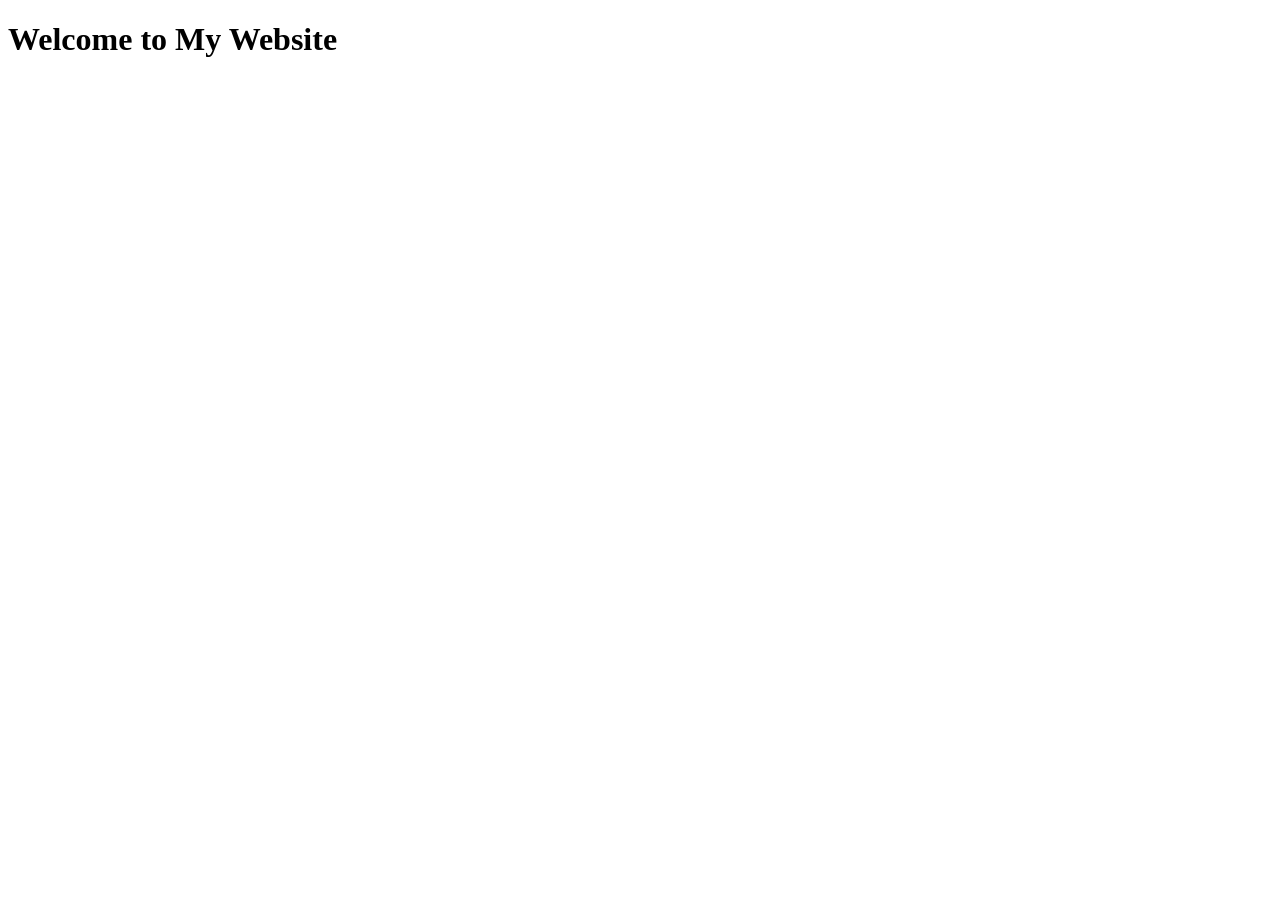
==== src/index.html @ 834e08d5 "Read me added" ====
<!DOCTYPE html>
<html lang="en">
<head>
    <meta charset="UTF-8">
    <meta name="viewport" content="width=device-width, initial-scale=1.0">
    <title>My Personal Website</title>
    <link rel="stylesheet" href="styles.css">
</head>
<body>



<head>
    <title>My Personal Website</title>
</head>
<h1>Welcome to My Website</h1>
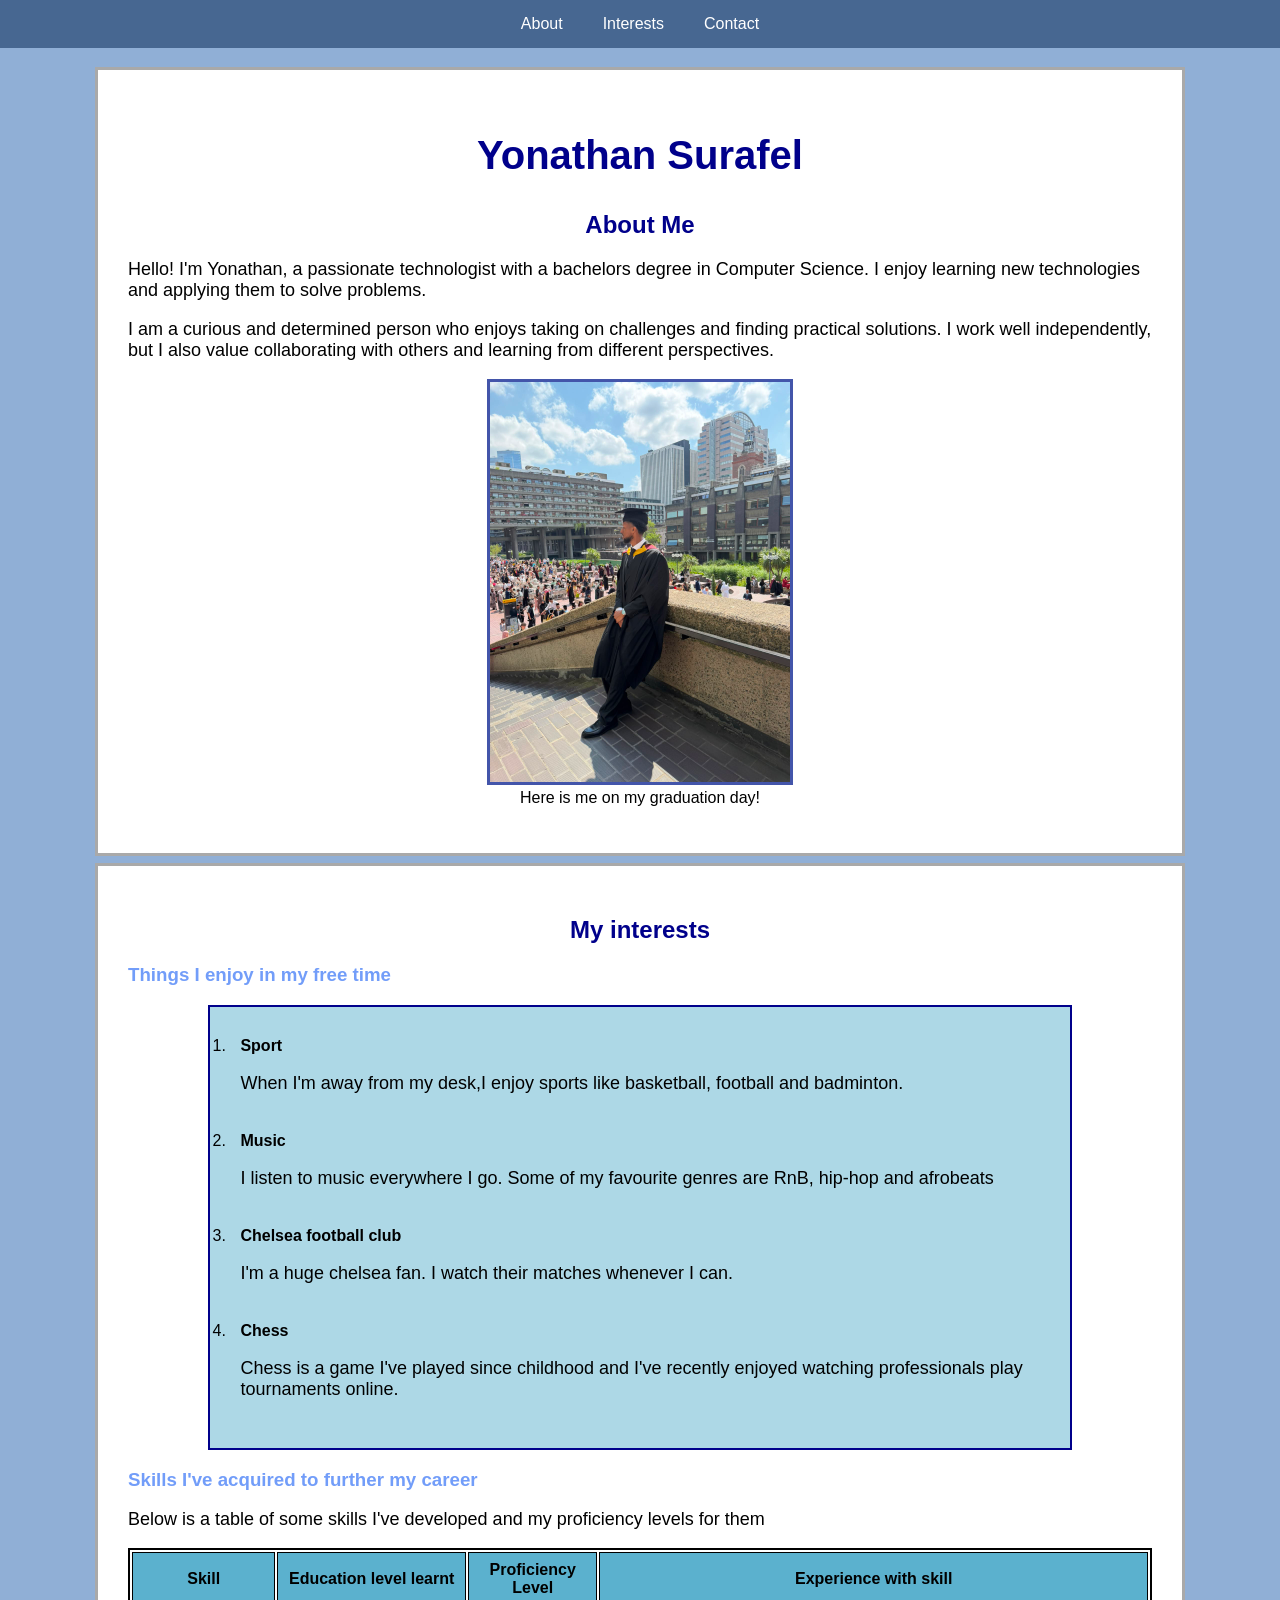
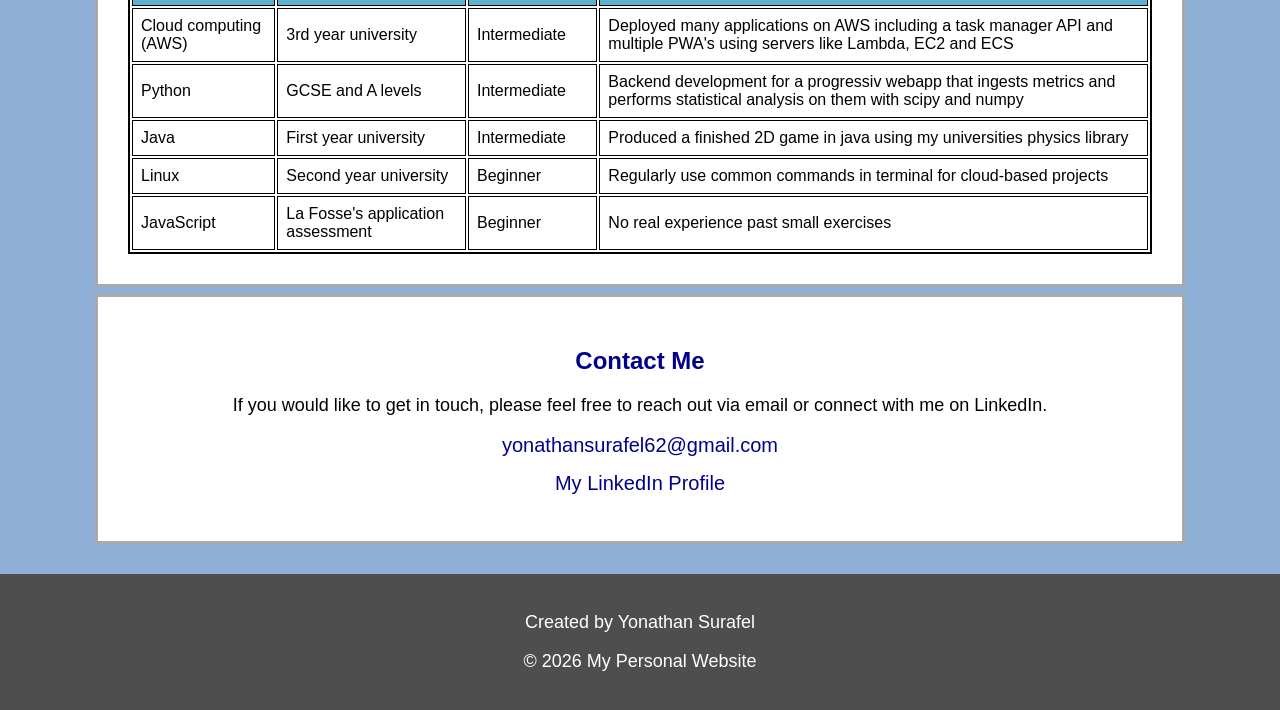
==== commit 25752652: "Added HTML main structure and CSS styling based on what I learnt in the prep work" ====
--- a/src/index.html
+++ b/src/index.html
@@ -4,13 +4,138 @@
     <meta charset="UTF-8">
     <meta name="viewport" content="width=device-width, initial-scale=1.0">
     <title>My Personal Website</title>
-    <link rel="stylesheet" href="styles.css">
+    <link rel="stylesheet" href="style.css">
 </head>
+
 <body>
+    <header>
+        <nav>
+            <ul decorate="none">
+                <!-- '#' goes to the section on the same page -->
+                <li><a href="#about">About</a></li>
+                <li><a href="#interests">Interests</a></li>
+                <li><a href="#contact">Contact</a></li>
+            </ul>
+        </nav>
+    </header>
+
+    <main>
+        <section id="about">
+            <h1>Yonathan Surafel</h1>
+
+            <h2>About Me</h2>
+
+            <p>Hello! I'm Yonathan, a passionate technologist with a bachelors degree in Computer Science. I enjoy learning new technologies and applying them to solve problems.</p>
+            <p>I am a curious and determined person who enjoys taking on challenges and finding practical solutions. I work well independently, but I also value collaborating with others and learning from different perspectives.</p>
+
+            <figure>
+            <img src="images/Grad-photo.jpeg"
+                alt="Me on my graduation day"
+                width="300">
+
+            <figcaption>
+                Here is me on my graduation day!
+            </figcaption>
+            </figure>
+        </section>
+
+        <section id="interests">
+            <h2>My interests</h2>
+            <h3>Things I enjoy in my free time</h3>
+            <ol class="list">
+                <li>
+                    <strong>Sport</strong>
+                    <p>When I'm away from my desk,I enjoy sports like basketball, football and badminton.</p>
+                </li>
+                <li>
+                    <strong>Music</strong>
+                    <p>I listen to music everywhere I go. Some of my favourite genres are RnB, hip-hop and afrobeats</p>
+                </li>
+                <li>
+                    <strong>Chelsea football club</strong>
+                    <p>I'm a huge chelsea fan. I watch their matches whenever I can.</p>
+                </li>
+                <li>
+                    <strong>Chess</strong>
+                    <p>Chess is a game I've played since childhood and I've recently enjoyed watching professionals play tournaments online.</p>
+                </li>
+                
+            </ol>
+
+            <h3>Skills I've acquired to further my career</h3>
+            <p> Below is a table of some skills I've developed and my proficiency levels for them</p>
+
+            <table>
+                <tr>
+                    <th>Skill</th>
+                    <th>Education level learnt</th>
+                    <th>Proficiency Level</th>
+                    <th>Experience with skill</th>
+                </tr>
+                <tr>
+                    <td>Cloud computing (AWS)</td>
+                    <td>3rd year university</td>
+                    <td>Intermediate</td>
+                    <td>Deployed many applications on AWS including a task manager API and multiple PWA's using servers like Lambda, EC2 and ECS</td>
+                </tr>
+                <tr>
+                    <td>Python</td>
+                    <td>GCSE and A levels</td>
+                    <td>Intermediate</td>
+                    <td>Backend development for a progressiv webapp that ingests metrics and performs statistical analysis on them with scipy and numpy</td>
+                </tr>
+                <tr>
+                    <td>Java</td>
+                    <td> First year university</td>
+                    <td>Intermediate</td>
+                    <td>Produced a finished 2D game in java using my universities physics library</td>
+                </tr>
+                <tr>
+                    <td>Linux</td>
+                    <td>Second year university</td>
+                    <td>Beginner</td>
+                    <td>Regularly use common commands in terminal for cloud-based projects</td>
+                </tr>
+                <tr>
+                    <td>JavaScript</td>
+                    <td>La Fosse's application assessment</td>
+                    <td>Beginner</td>
+                    <td>No real experience past small exercises</td>
+                </tr>
+            </table>
+            </section>
+
+            <section id="contact">
+                <h2>Contact Me</h2>
+                <p>If you would like to get in touch, please feel free to reach out via email or connect with me on LinkedIn.</p>
+                <ul class="contact-list"> 
+                <li>
+                    <a href="mailto:yonathansurafel62@gmail.com">
+                    yonathansurafel62@gmail.com
+                    </a>
+                </li>
+
+                <li>
+                    <a href="https://www.linkedin.com/in/yonathan-surafel-ba2425244/" target="_blank">
+                    My LinkedIn Profile
+                    </a>
+                </li>
+                </ul>
+            </section>
+
+
+           
+                
+
+    </main>
+
+    <footer>
+        <p>Created by Yonathan Surafel</p>
+        <p>&copy; 2026 My Personal Website</p>
+    </footer>
+
+</body>
 
 
 
-<head>
-    <title>My Personal Website</title>
-</head>
-<h1>Welcome to My Website</h1>
+
--- a/src/style.css
+++ b/src/style.css
@@ -0,0 +1,136 @@
+body {
+    margin: 0;
+    background-color: rgb(144, 175, 214);
+    color: black;
+    font-family: Arial, sans-serif;
+}
+
+nav{
+    position: fixed;
+    top:0;
+    width: 100%;
+    background-color: rgb(71, 103, 145);
+}
+
+nav ul{
+    list-style-type: none;
+    margin: 0;
+    padding: 0;
+    display:flex; /* Use flexbox to align the list items horizontally */
+    justify-content: center;
+}
+nav a {
+    display: block;
+    color: white;
+    padding: 15px 20px;
+    text-decoration: none;
+}
+
+main {
+    padding-top: 60px; /* Nav bar was touching the header */
+}
+
+nav a:hover {
+    background-color: rgb(144, 175, 214);
+    color: black;
+}
+
+section{
+    width: 80%;
+    margin: 7px auto;
+    padding: 30px;
+    background-color: white;
+    border: 3px solid darkgrey;
+}
+
+h1 {
+    color: darkblue;
+    font-size: 40px;
+    text-align: center;
+}
+
+h2 {
+    color: darkblue;
+    text-align: center;
+}
+
+h3{
+    color: rgb(114, 157, 249);
+}
+
+p{
+    font-size: 18px;
+}
+
+figure{
+    text-align: center;
+}
+
+figure img{
+    margin-left: auto;
+    margin-right: auto;
+    max-width: 100%;
+    height: auto;
+    border: 3px solid rgb(67, 85, 170);
+}
+
+.list {
+    background-color: lightblue;
+    border: 2px solid darkblue;
+    width: 80%;
+    margin: auto;
+    padding: 20px;
+}
+
+.list li {
+    padding: 10px;
+}
+
+table{
+    width: 100%;
+    border: 2px solid black;
+}
+
+td{
+    border: 1px solid black;
+    padding: 8px;
+    text-align: left;
+}
+
+th{
+    border: 1px solid black;
+    padding: 8px;
+    background-color: rgb(91, 177, 206)
+}
+
+#contact {
+    text-align: center;
+}
+
+.contact-list {
+    list-style-type: none;
+    padding: 0;
+}
+
+.contact-list li {
+    margin: 15px;
+}
+
+.contact-list a {
+    color: darkblue;
+    text-decoration: none;
+    font-size: 20px;
+}
+
+.contact-list a:hover {
+    color: lightskyblue;
+    text-decoration: underline;
+}
+
+footer {
+    background-color:rgb(78, 78, 78);
+    color: white;
+    text-align: center;
+    padding: 20px;
+    margin-top: 30px;
+}
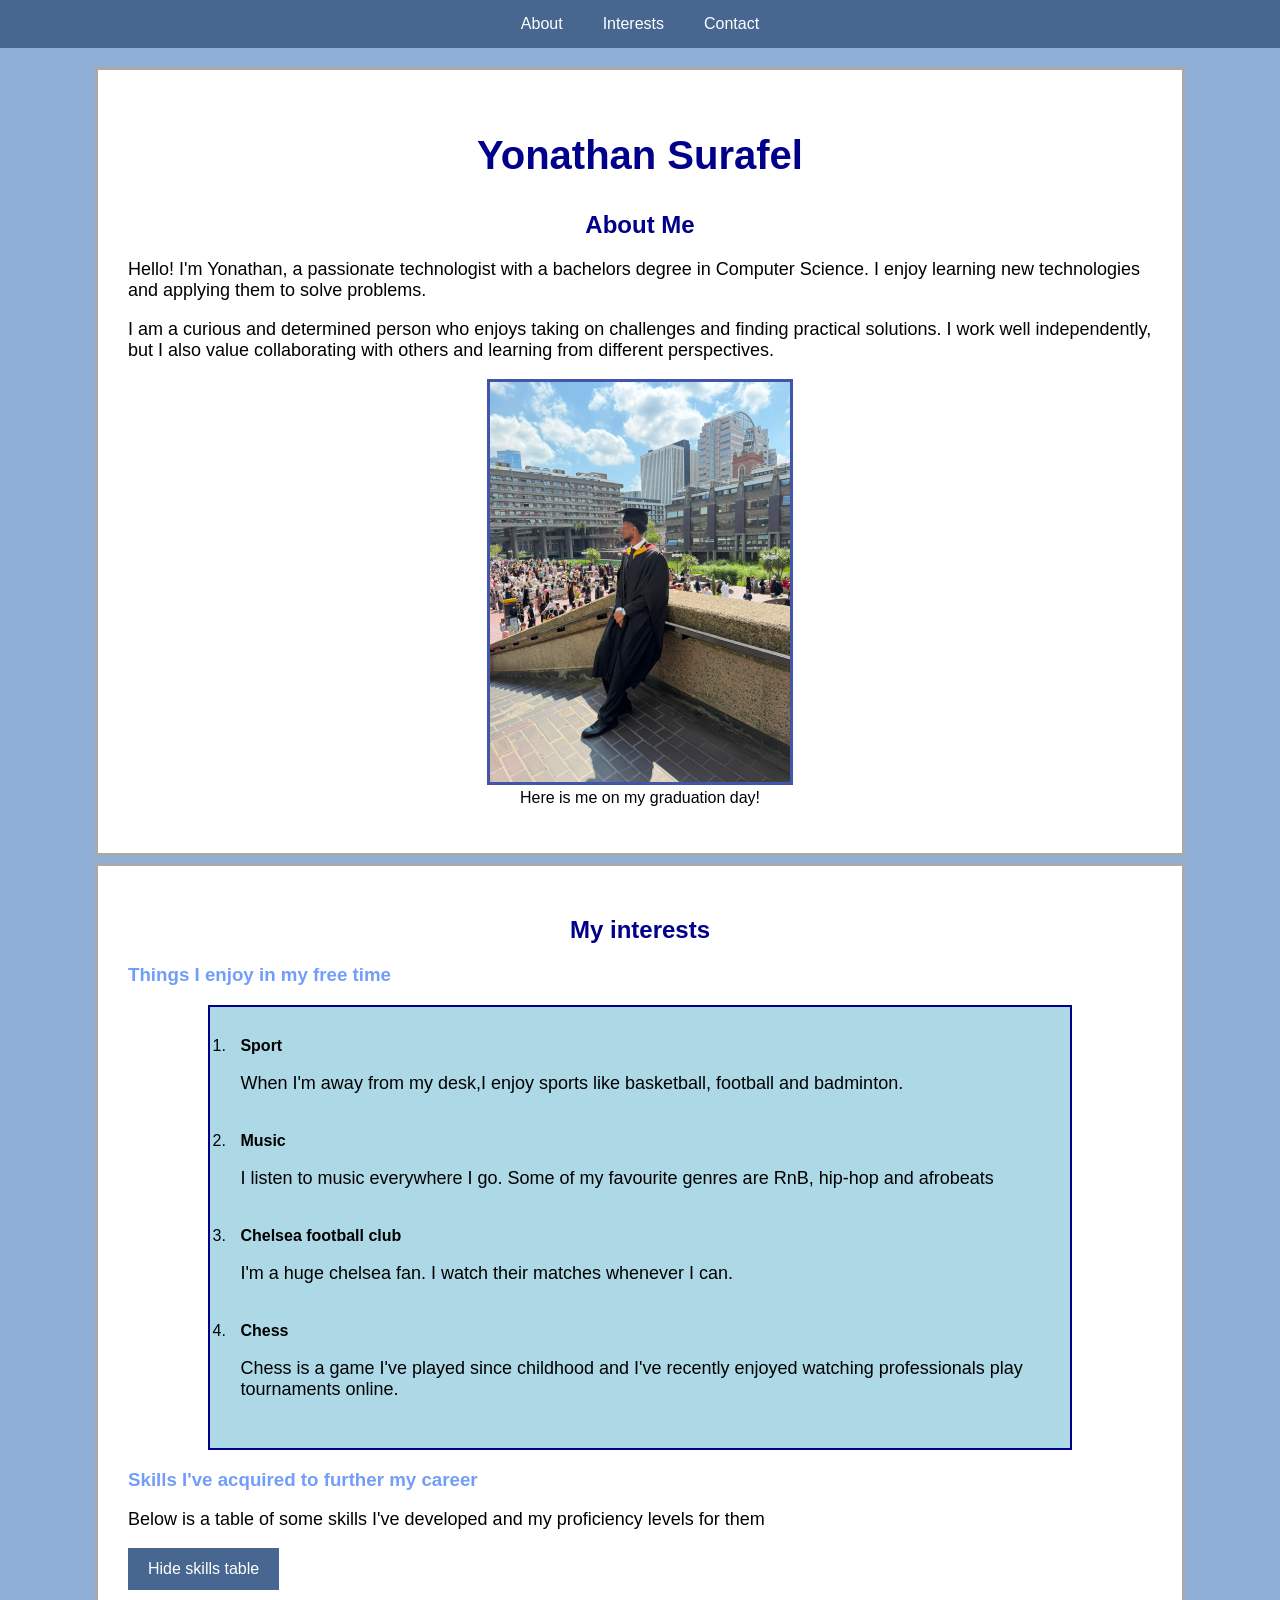
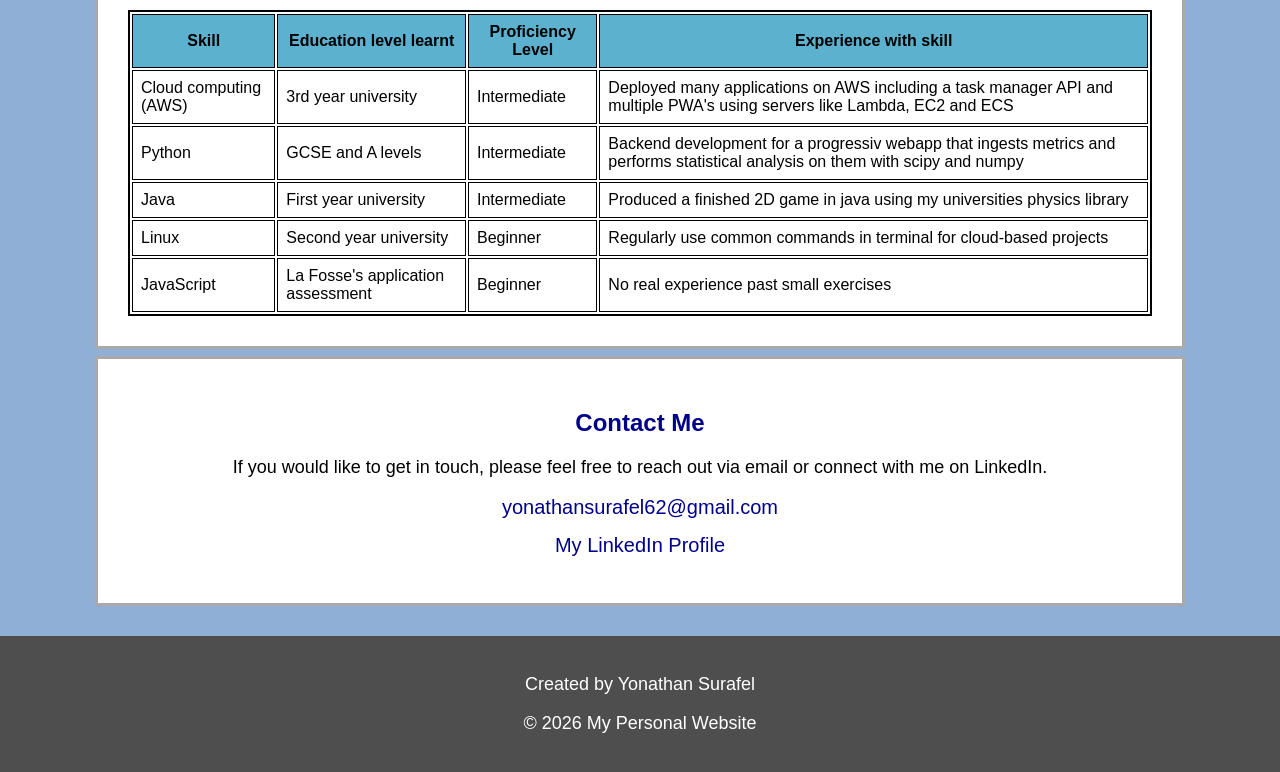
==== commit 54ad2c9c: "Interactive button added with javascript" ====
--- a/src/index.html
+++ b/src/index.html
@@ -65,7 +65,9 @@
             <h3>Skills I've acquired to further my career</h3>
             <p> Below is a table of some skills I've developed and my proficiency levels for them</p>
 
-            <table>
+            <button id="skills-button">Hide skills table</button>
+
+            <table id="skills-table">
                 <tr>
                     <th>Skill</th>
                     <th>Education level learnt</th>
@@ -134,6 +136,8 @@
         <p>&copy; 2026 My Personal Website</p>
     </footer>
 
+<script src="script.js"></script>
+
 </body>
 
 
--- a/src/style.css
+++ b/src/style.css
@@ -133,4 +133,18 @@
     text-align: center;
     padding: 20px;
     margin-top: 30px;
+}
+
+#skills-button {
+    background-color: rgb(71, 103, 145);
+    color: white;
+    border: none;
+    padding: 12px 20px;
+    margin-bottom: 20px;
+    font-size: 16px;
+}
+
+#skills-button:hover {
+    background-color: rgb(144, 175, 214);
+    color: black;
 }
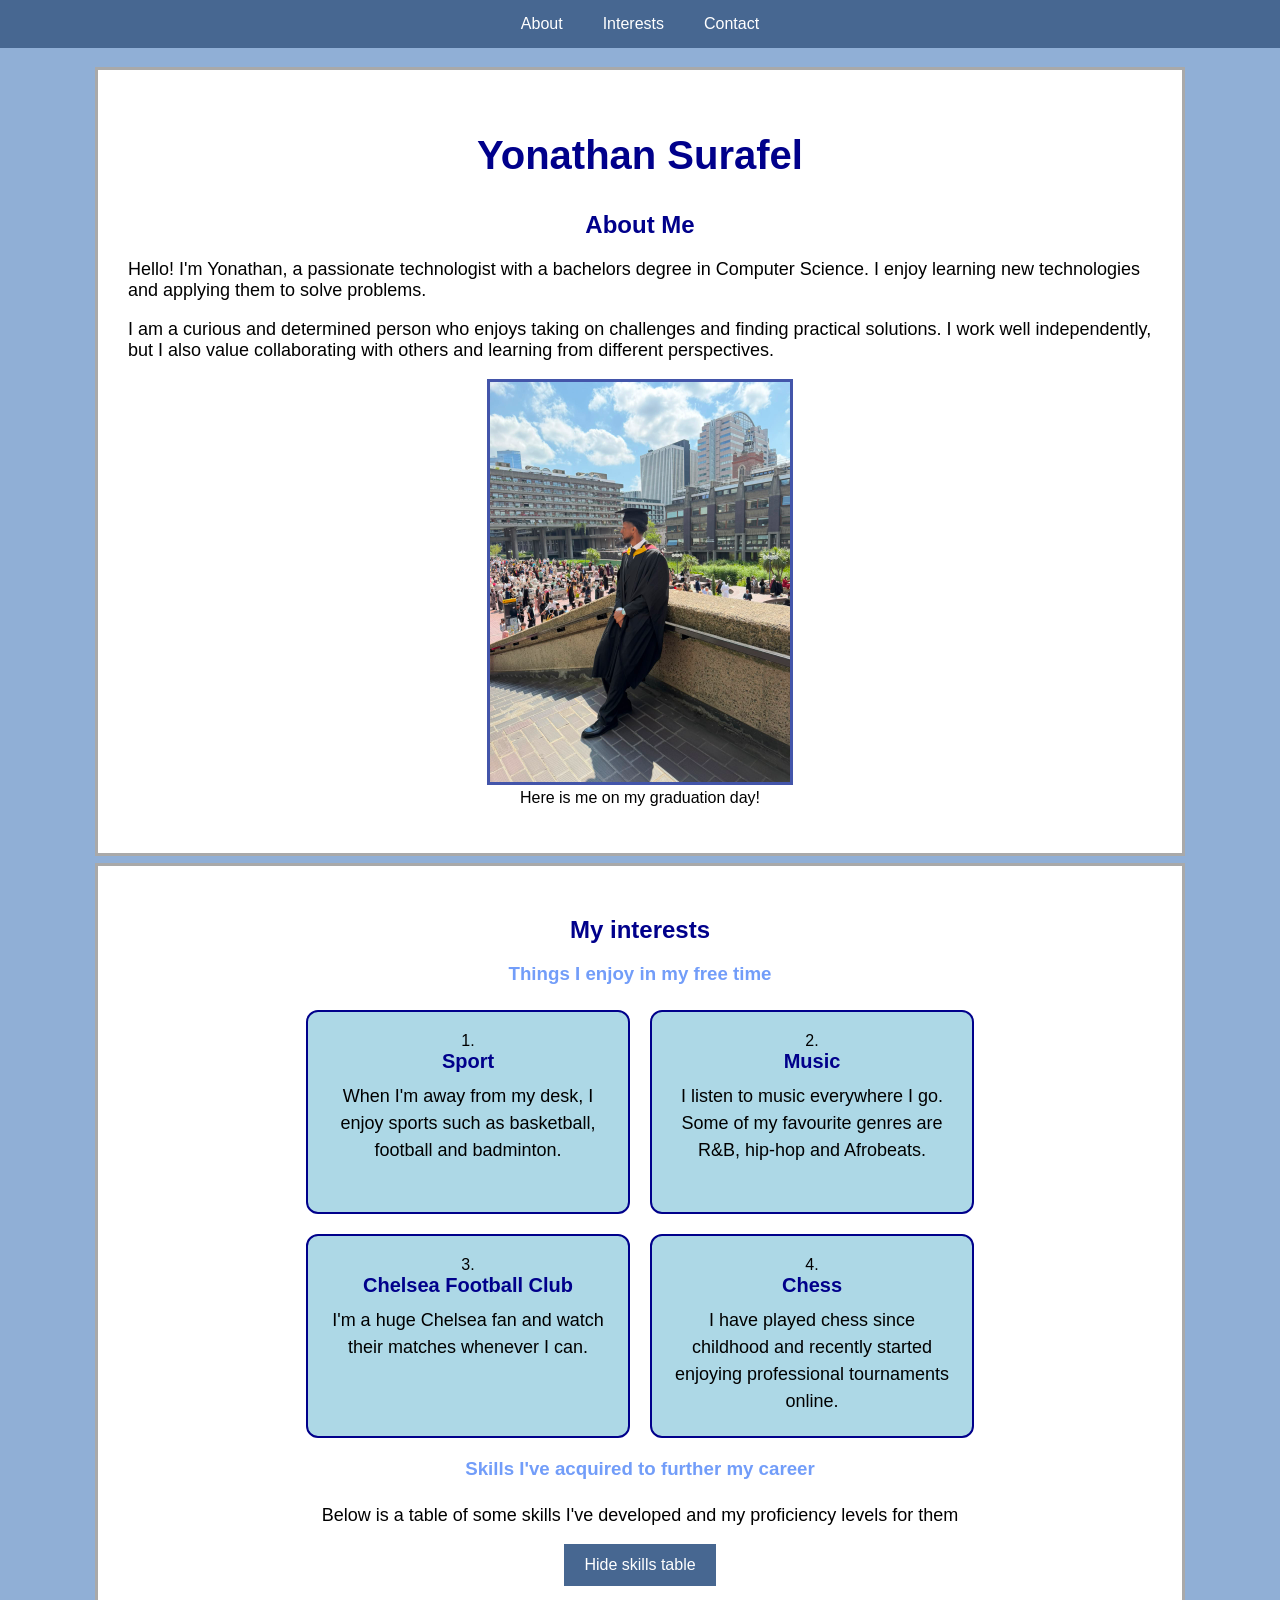
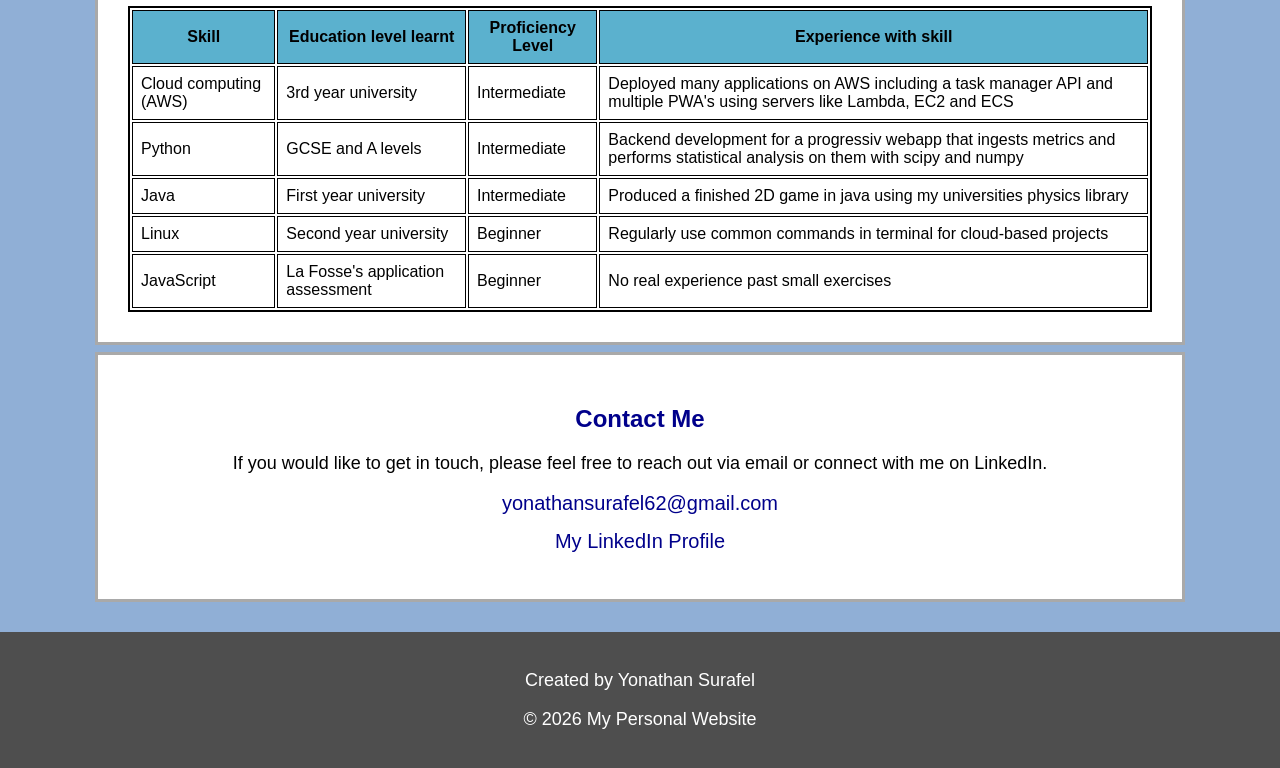
==== commit 20e68a61: "Styling additions and changes" ====
--- a/src/index.html
+++ b/src/index.html
@@ -42,25 +42,41 @@
         <section id="interests">
             <h2>My interests</h2>
             <h3>Things I enjoy in my free time</h3>
-            <ol class="list">
+            
+            <ol class="interest-cards">
                 <li>
                     <strong>Sport</strong>
-                    <p>When I'm away from my desk,I enjoy sports like basketball, football and badminton.</p>
+                    <p>
+                        When I'm away from my desk, I enjoy sports such as
+                        basketball, football and badminton.
+                    </p>
                 </li>
+
                 <li>
                     <strong>Music</strong>
-                    <p>I listen to music everywhere I go. Some of my favourite genres are RnB, hip-hop and afrobeats</p>
+                    <p>
+                        I listen to music everywhere I go. Some of my favourite
+                        genres are R&B, hip-hop and Afrobeats.
+                    </p>
                 </li>
+
                 <li>
-                    <strong>Chelsea football club</strong>
-                    <p>I'm a huge chelsea fan. I watch their matches whenever I can.</p>
+                    <strong>Chelsea Football Club</strong>
+                    <p>
+                        I'm a huge Chelsea fan and watch their matches whenever
+                        I can.
+                    </p>
                 </li>
+
                 <li>
                     <strong>Chess</strong>
-                    <p>Chess is a game I've played since childhood and I've recently enjoyed watching professionals play tournaments online.</p>
+                    <p>
+                        I have played chess since childhood and recently started
+                        enjoying professional tournaments online.
+                    </p>
                 </li>
-                
             </ol>
+
 
             <h3>Skills I've acquired to further my career</h3>
             <p> Below is a table of some skills I've developed and my proficiency levels for them</p>
--- a/src/style.css
+++ b/src/style.css
@@ -147,4 +147,52 @@
 #skills-button:hover {
     background-color: rgb(144, 175, 214);
     color: black;
+}
+
+#interests {
+    text-align: center;
+}
+
+#interests h2 {
+    margin-bottom: 10px;
+}
+
+#interests h3 {
+    text-align: center;
+    margin-bottom: 25px;
+}
+
+.interest-cards {
+    display: flex;
+    flex-wrap: wrap;
+    justify-content: center;
+    gap: 20px;
+
+    list-style-position: inside;
+    margin: 20px auto;
+    padding: 0;
+    max-width: 700px;
+}
+
+.interest-cards li {
+    width: 280px;
+    min-height: 160px;
+    padding: 20px;
+
+    background-color: lightblue;
+    border: 2px solid darkblue;
+    border-radius: 12px;
+}
+
+.interest-cards strong {
+    display: block;
+    margin-bottom: 10px;
+
+    color: darkblue;
+    font-size: 20px;
+}
+
+.interest-cards p {
+    margin: 0;
+    line-height: 1.5;
 }
